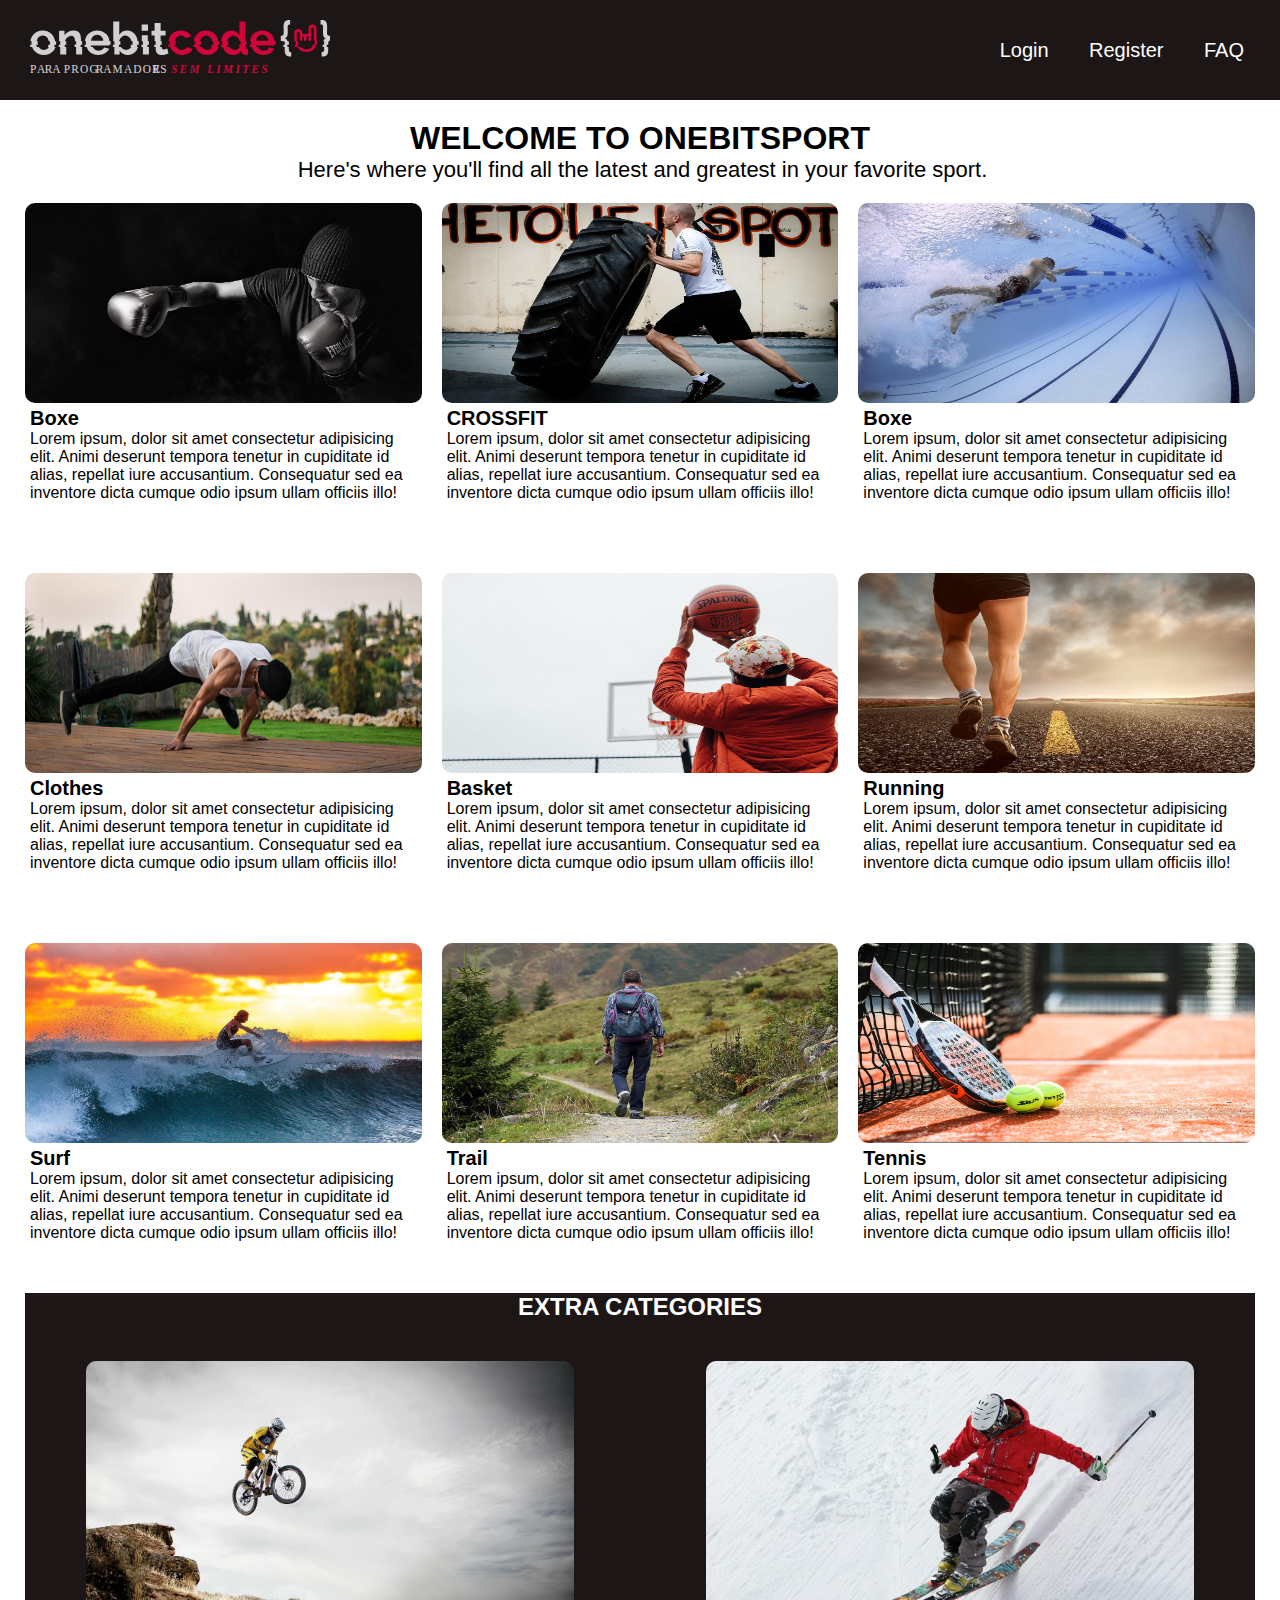
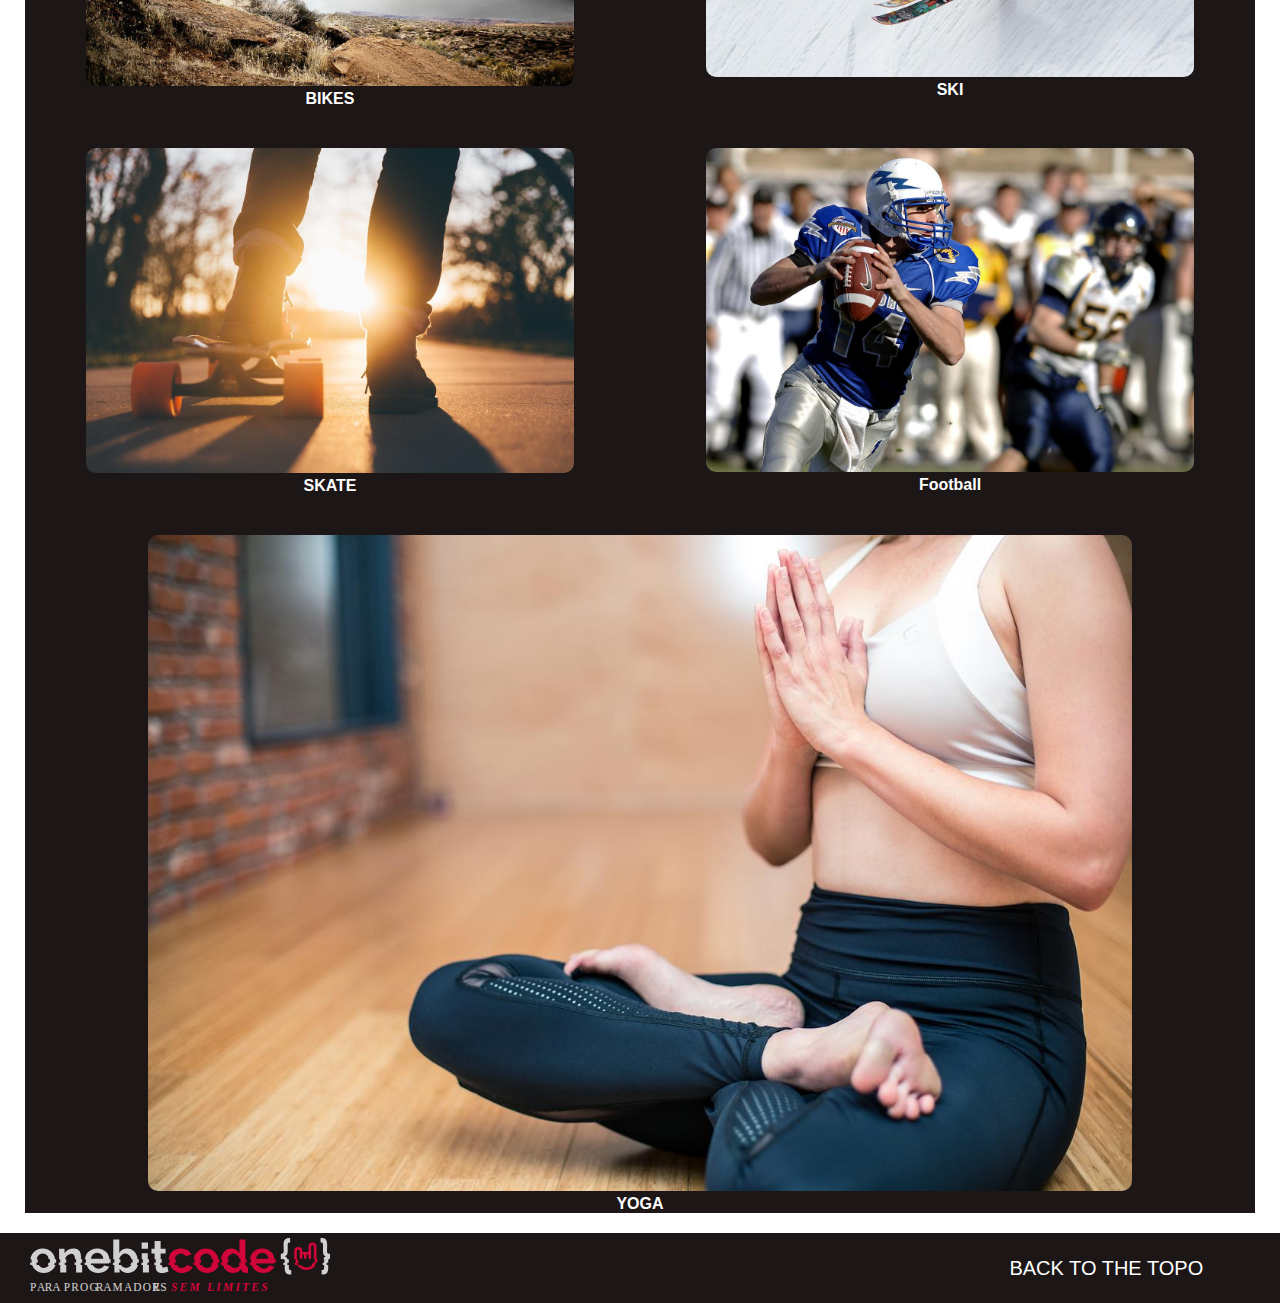
==== 03 - Academy OneBitCode/index.html @ 5e33a5fb "add the third project" ====
<!DOCTYPE html>
<html lang="en">
  <head>
    <meta charset="UTF-8" />
    <meta http-equiv="X-UA-Compatible" content="IE=edge" />
    <meta name="viewport" content="width=device-width, initial-scale=1.0" />
    <link rel="stylesheet" href="./style.css" />
    <title>Arkantos Sports</title>
  </head>
  <body>
    <nav class="nav">
      <div class="container">
        <div class="nav__logos">
          <a href="#"><img class="img__logo1" src="./img/logo-onebitcode.svg" alt="" /></a>
        </div>
        <div class="nav__links">
          <a class="nav__link" href="#">Login</a>
          <a class="nav__link" href="#">Register</a>
          <a class="nav__link" href="#">FAQ</a>
        </div>
      </div>
    </nav>
    <header>
      <h1>WELCOME TO ONEBITSPORT</h1>
      <p>Here's where you'll find all the latest and greatest in your favorite sport.</p>
    </header>
    <main class="main__container">
      <section class="section__container">
        <a href="">
          <div class="section__img section__box">
            <img class="img__section" src="./img/boxe.jpg" alt="" />
            <h5>Boxe</h5>
            <p>
              Lorem ipsum, dolor sit amet consectetur adipisicing elit. Animi deserunt tempora
              tenetur in cupiditate id alias, repellat iure accusantium. Consequatur sed ea
              inventore dicta cumque odio ipsum ullam officiis illo!
            </p>
          </div>
        </a>
        <a href="">
          <div class="section__img section__crossfit">
            <img class="img__section" src="./img/crossfit.jpg" alt="" />
            <h5>CROSSFIT</h5>
            <p>
              Lorem ipsum, dolor sit amet consectetur adipisicing elit. Animi deserunt tempora
              tenetur in cupiditate id alias, repellat iure accusantium. Consequatur sed ea
              inventore dicta cumque odio ipsum ullam officiis illo!
            </p>
          </div>
        </a>
        <a href="">
          <div class="section__img section__swimming">
            <img class="img__section" src="./img/natacao.jpg" alt="" />
            <h5>Boxe</h5>
            <p>
              Lorem ipsum, dolor sit amet consectetur adipisicing elit. Animi deserunt tempora
              tenetur in cupiditate id alias, repellat iure accusantium. Consequatur sed ea
              inventore dicta cumque odio ipsum ullam officiis illo!
            </p>
          </div>
        </a>
        <a href="">
          <div class="section__img section__clothes">
            <img class="img__section" src="./img/roupas.jpg" alt="" />
            <h5>Clothes</h5>
            <p>
              Lorem ipsum, dolor sit amet consectetur adipisicing elit. Animi deserunt tempora
              tenetur in cupiditate id alias, repellat iure accusantium. Consequatur sed ea
              inventore dicta cumque odio ipsum ullam officiis illo!
            </p>
          </div>
        </a>
        <a href="">
          <div class="section__img section__basket">
            <img class="img__section" src="./img/basquete.jpg" alt="" />
            <h5>Basket</h5>
            <p>
              Lorem ipsum, dolor sit amet consectetur adipisicing elit. Animi deserunt tempora
              tenetur in cupiditate id alias, repellat iure accusantium. Consequatur sed ea
              inventore dicta cumque odio ipsum ullam officiis illo!
            </p>
          </div>
        </a>
        <a href="">
          <div class="section__img section__running">
            <img class="img__section" src="./img/corrida.jpg" alt="" />
            <h5>Running</h5>
            <p>
              Lorem ipsum, dolor sit amet consectetur adipisicing elit. Animi deserunt tempora
              tenetur in cupiditate id alias, repellat iure accusantium. Consequatur sed ea
              inventore dicta cumque odio ipsum ullam officiis illo!
            </p>
          </div>
        </a>
        <a href="">
          <div class="section__img section__surf">
            <img class="img__section" src="./img/surf.jpg" alt="" />
            <h5>Surf</h5>
            <p>
              Lorem ipsum, dolor sit amet consectetur adipisicing elit. Animi deserunt tempora
              tenetur in cupiditate id alias, repellat iure accusantium. Consequatur sed ea
              inventore dicta cumque odio ipsum ullam officiis illo!
            </p>
          </div>
        </a>
        <a href="">
          <div class="section__img section__trail">
            <img class="img__section" src="./img/trilha.jpg" alt="" />
            <h5>Trail</h5>
            <p>
              Lorem ipsum, dolor sit amet consectetur adipisicing elit. Animi deserunt tempora
              tenetur in cupiditate id alias, repellat iure accusantium. Consequatur sed ea
              inventore dicta cumque odio ipsum ullam officiis illo!
            </p>
          </div>
        </a>
        <a href="">
          <div class="section__img section__tennis">
            <img class="img__section" src="./img/tenis.jpg" alt="" />
            <h5>Tennis</h5>
            <p>
              Lorem ipsum, dolor sit amet consectetur adipisicing elit. Animi deserunt tempora
              tenetur in cupiditate id alias, repellat iure accusantium. Consequatur sed ea
              inventore dicta cumque odio ipsum ullam officiis illo!
            </p>
          </div>
        </a>
      </section>
      <aside class="aside___container">
        <a href="" class="aside__title">
          <div>
            <h2>EXTRA CATEGORIES</h2>
          </div>
        </a>
        <a href="#">
          <div class="aside__bike">
            <img class="img__aside" src="./img/bicicletas.jpg" alt="" />
            <h4>BIKES</h4>
          </div>
        </a>
        <a href="" class="aside__bike">
          <div>
            <img class="img__aside" src="./img/esportesNaNeve.jpg" alt="" />
            <h4>SKI</h4>
          </div>
        </a>
        <a href="" class="aside__ski">
          <div>
            <img class="img__aside" src="./img/skate.jpg" alt="" />
            <h4>SKATE</h4>
          </div>
        </a>
        <a href="" class="aside__football">
          <div>
            <img class="img__aside" src="./img/futebolAmericano.jpg" alt="" />
            <h4>Football</h4>
          </div>
        </a>
        <a href="" class="aside__yoga">
          <div>
            <img class="img__aside" src="./img/yoga.jpg" alt="" />
            <h4>YOGA</h4>
          </div>
        </a>
      </aside>
    </main>
    <footer class="footer__container">
      <div class="container">
        <div class="footer__logos">
          <a href="#"><img class="img__logo1" src="./img/logo-onebitcode.svg" alt="" /></a>
        </div>
        <a class="footer__link" href="#backToTop">BACK TO THE TOPO</a>
      </div>
    </footer>
  </body>
</html>
---- 03 - Academy OneBitCode/style.css ----
* {
  padding: 0;
  box-sizing: border-box;
  margin: 0;
  font-family: Arial, Helvetica, sans-serif;
  text-decoration: none;
}
/*START OF NAVBAR*/
.nav {
  background-color: #1c1616;
}
.nav .container {
  display: flex;
  justify-content: space-between;
  align-items: center;
  height: 100px;
  width: 100%;
  flex-wrap: wrap;
}
.nav__link {
  box-shadow: inset 0 0 0 0 #54b3d6;
  color: #54b3d6;
  padding: 0 0.25rem;
  margin: 0 -0.25rem;
  transition: color 0.3s ease-in-out, box-shadow 0.3s ease-in-out;
}
.nav__link:hover {
  color: #fff;
  box-shadow: inset 200px 0 0 0 #54b3d6;
}
.nav__link {
  color: white;
  padding-right: 40px;
  text-decoration: none;
  font-size: 20px;
  font-weight: 500;
  line-height: 1.5;
  text-decoration: none;
}
.img__logo1 {
  width: 300px;
  margin-left: 30px;
}
/*END OF NAVBAR*/

/*START OF HEADER*/
.main__container {
  display: flex;
  margin-left: 25px;
  flex-wrap: wrap;
  justify-content: space-between;
}
header h1 {
  text-align: center;
  margin-top: 20px;
}
header p {
  text-align: center;
  margin-bottom: 20px;
  font-size: 22px;
}
/*END OF HEADER*/

/*START OF SECTION*/
.section__container {
  /* background: rgb(196, 93, 93); */
  border-radius: 10px;
  text-align: start;
  gap: 20px;

  display: grid;
  grid-template-columns: 1fr 1fr 1fr;
  width: 70%;
}
.section__container a {
  text-decoration: none;
  color: black;
  transition: 0.5s ease;
  border-radius: 10px;
  height: 350px;
}
.section__container a:hover {
  background-color: #3d2a2a80;
}
.section__container div h5 {
  font-size: 20px;
}
.section__container div h5,
p {
  padding-left: 5px;
}
.img__section {
  width: 100%;
  height: 200px;
  border-radius: 10px;
}
/*END OF SECTION*/

/*START OF ASIDE*/
.aside___container {
  background-color: #1c1616;
  text-align: center;
  max-width: 350px;
  border-radius: 10px;
  display: flex;
  flex-direction: column;
}
.aside___container div h4,
h2 {
  color: #fff;
}
.img__aside {
  max-width: 80%;
  border-radius: 10px;
  margin-top: 30px;
}
.aside___container a div {
  background-color: #1c1616;
  transition: 0.5s ease;
}
.aside___container div:hover {
  background-color: #301616;
}
/*END OF ASIDE*/

/*START FOOTER*/
.footer__container .container {
  background-color: #1c1616;
  display: flex;
  justify-content: space-between;
  align-items: center;
  padding-right: 6%;
  min-height: 70px;
  margin-top: 20px;
  flex-wrap: wrap;
}
.footer__link {
  box-shadow: inset 0 0 0 0 #54b3d6;
  color: #54b3d6;
  padding: 0 0.25rem;
  margin: 0 -0.25rem;
  transition: color 0.2s ease-in-out, box-shadow 0.2s ease-in-out;
}
.footer__link:hover {
  color: #fff;
  box-shadow: inset 220px 0 0 0 #54b3d6;
}
.footer__link {
  color: white;
  text-decoration: none;
  font-size: 20px;
  font-weight: 500;
  line-height: 1.5;
  text-decoration: none;
}
/*END FOOTER*/

@media (min-width: 2000px) {
  header h1 {
    font-size: 35px;
  }
  header p {
    font-size: 27px;
  }
  .section__container div h5 {
    font-size: 32px;
  }
  .section__container div p {
    font-size: 22px;
  }
  .section__container {
    grid-template-columns: 1fr 1fr;
  }
  .section__container a {
    height: 450px;
  }
  .img__section {
    width: 100%;
    height: 300px;
  }
  .aside___container {
    max-width: 550px;
  }
}

@media (max-width: 1303px) {
  .main__container {
    margin-right: 25px;
  }
  .section__container {
    width: 100%;
  }
  .aside___container {
    min-width: 100%;
    display: grid;
    grid-template-columns: 1fr 1fr;
    gap: 10px;
  }
  .aside__title {
    grid-column: 1/3;
  }
  .aside__yoga {
    grid-column: 1/3;
  }
}

@media (max-width: 1024px) {
  .section__container {
    grid-template-columns: 1fr 1fr;
    margin-bottom: 150px;
  }
  .section__container a:nth-of-type(9) {
    /*This is for the Yoga image fit better*/
    grid-column: 1/3;
  }
  .section__container a:nth-of-type(9) img {
    width: 100%;
    height: 400px;
  }
}

@media (max-width: 768px) {
  .section__container {
    display: flex;
    flex-direction: column;
    gap: 150px;
  }

  .img__section {
    width: 100%;
    height: 400px;
    border-radius: 10px;
  }
  .aside___container {
    display: flex;
  }
}

@media (max-width: 624px) {
  .nav .container {
    justify-content: center;
    align-items: center;
  }
  .footer__container .container {
    justify-content: center;
    align-items: center;
  }
  .nav__link {
    padding-right: 10px;
  }
}

@media (max-width: 480px) {
  header h1 {
    margin-top: 10px;
    margin-bottom: 10px;
    font-size: 20px;
  }
  header p {
    margin-bottom: 10px;
    font-size: 17px;
  }
  .section__container {
    margin-bottom: 20px;
  }
  .section__container {
    gap: 10px;
  }
  .section__container a {
    height: 370px;
  }
  .section__container a:nth-of-type(9) img {
    width: 100%;
    height: 220px;
  }
  .img__section {
    width: 100%;
    height: 220px;
  }
  .img__logo1 {
    width: 250px;
    margin-left: 30px;
  }
}

@media (max-width: 330px) {
  .section__container {
    margin-bottom: 20px;
  }
  header h1 {
    margin-top: 10px;
    margin-bottom: 10px;
    font-size: 20px;
  }
  header p {
    margin-bottom: 10px;
    font-size: 17px;
  }

  .section__container {
    gap: 10px;
  }
  .section__container a {
    height: 300px;
  }
  .img__section {
    width: 100%;
    height: 150px;
  }
  .nav .container {
    justify-content: center;
    align-items: center;
  }
  .nav__link {
    padding-right: 10px;
  }
  .img__logo1 {
    width: 250px;
    margin-left: 30px;
  }
  .section__container a:nth-of-type(9) img {
    width: 100%;
    height: 150px;
  }
  .footer__container .container {
    justify-content: center;
  }
}
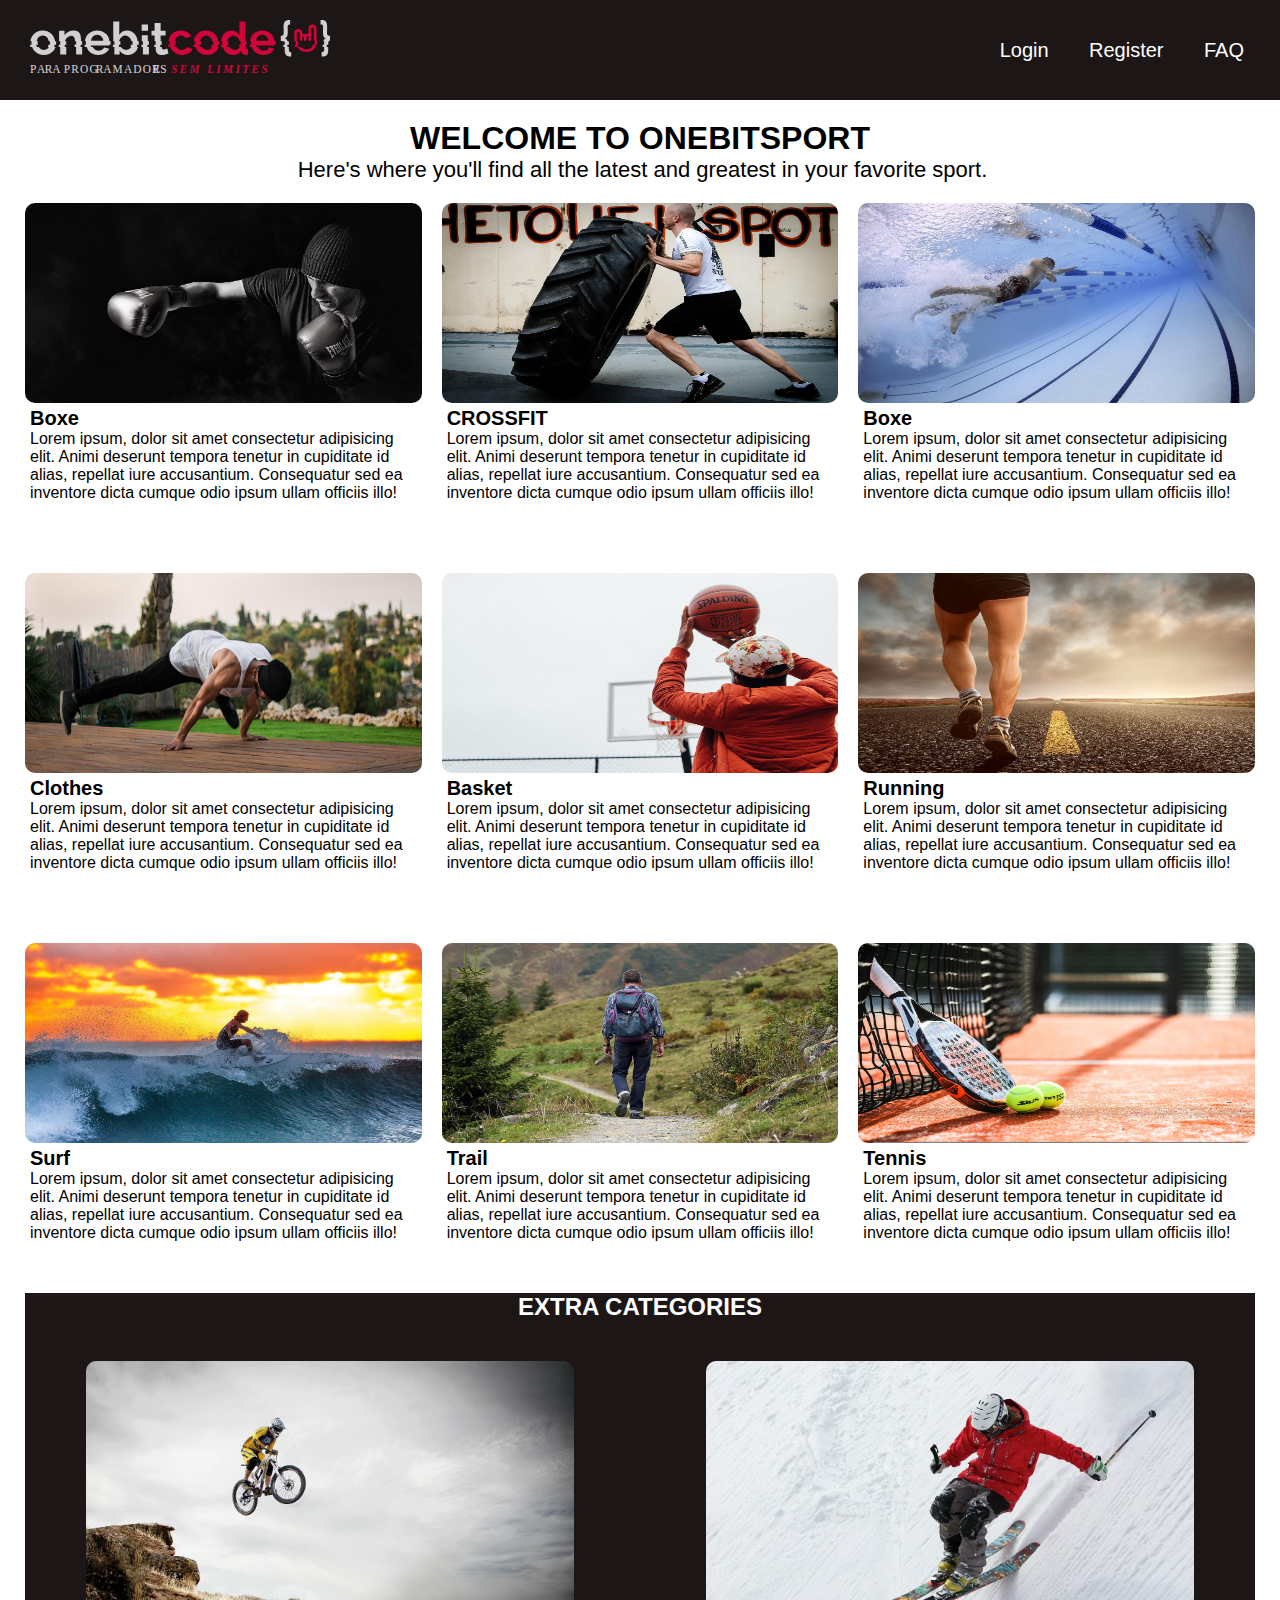
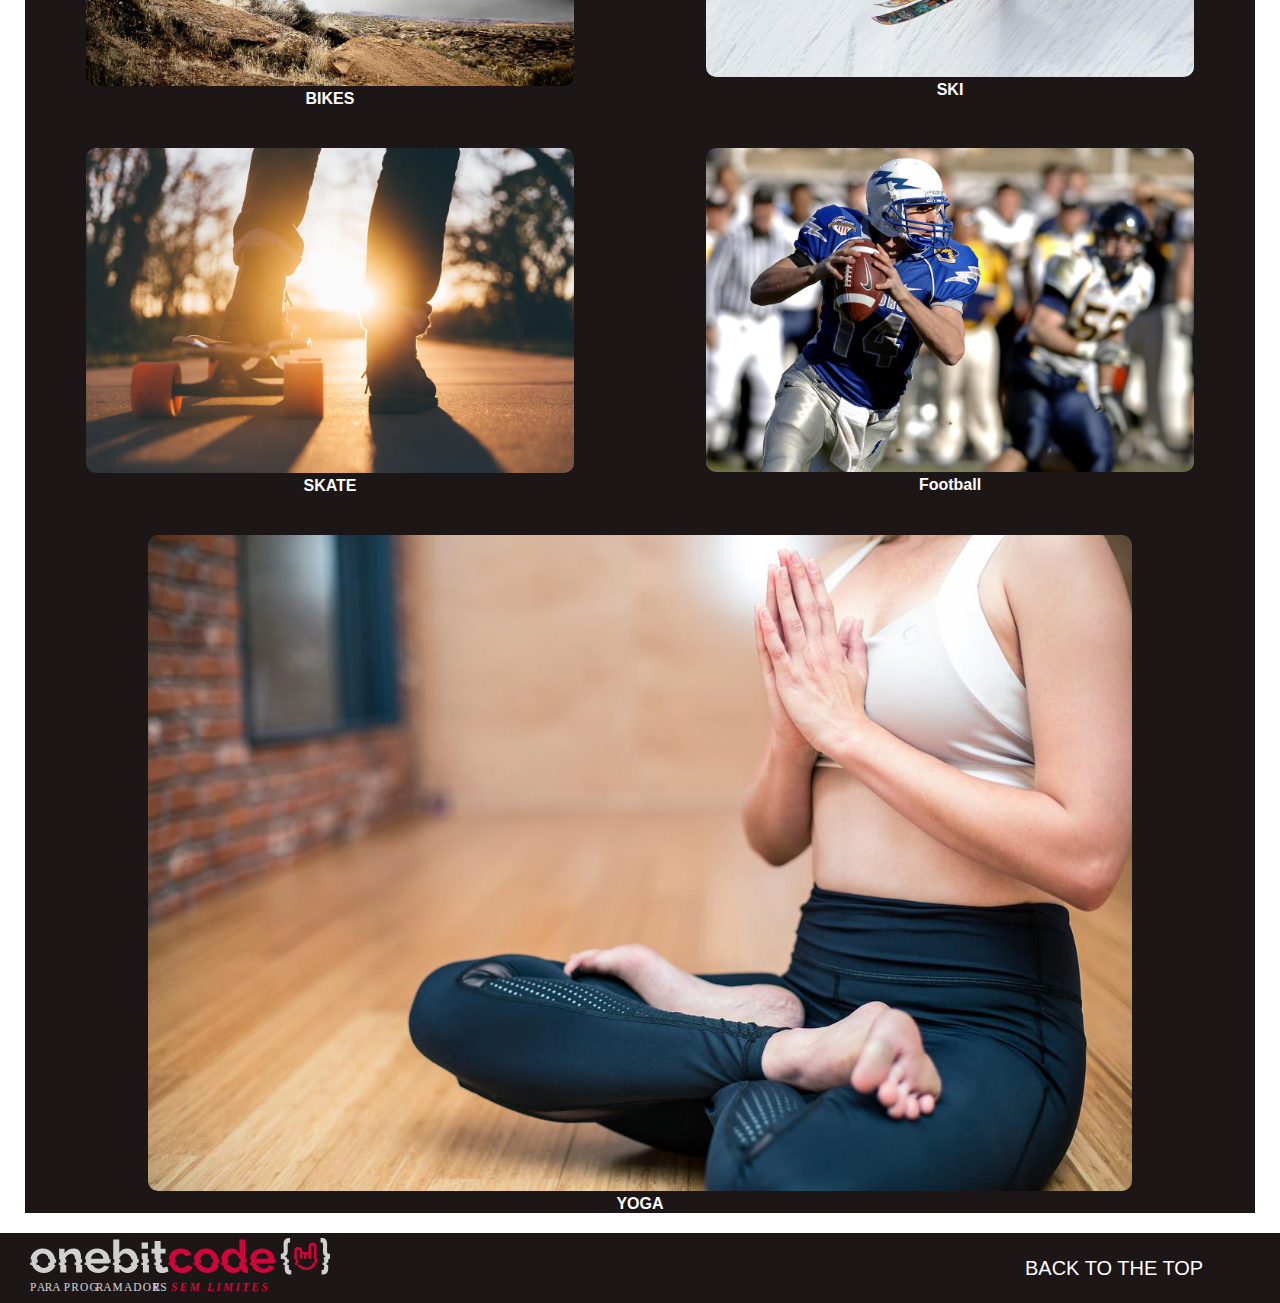
==== commit 8d555aa7: "add the link for the third project" ====
--- a/03 - Academy OneBitCode/index.html
+++ b/03 - Academy OneBitCode/index.html
@@ -169,7 +169,7 @@
         <div class="footer__logos">
           <a href="#"><img class="img__logo1" src="./img/logo-onebitcode.svg" alt="" /></a>
         </div>
-        <a class="footer__link" href="#backToTop">BACK TO THE TOPO</a>
+        <a class="footer__link" href="#backToTop">BACK TO THE TOP</a>
       </div>
     </footer>
   </body>
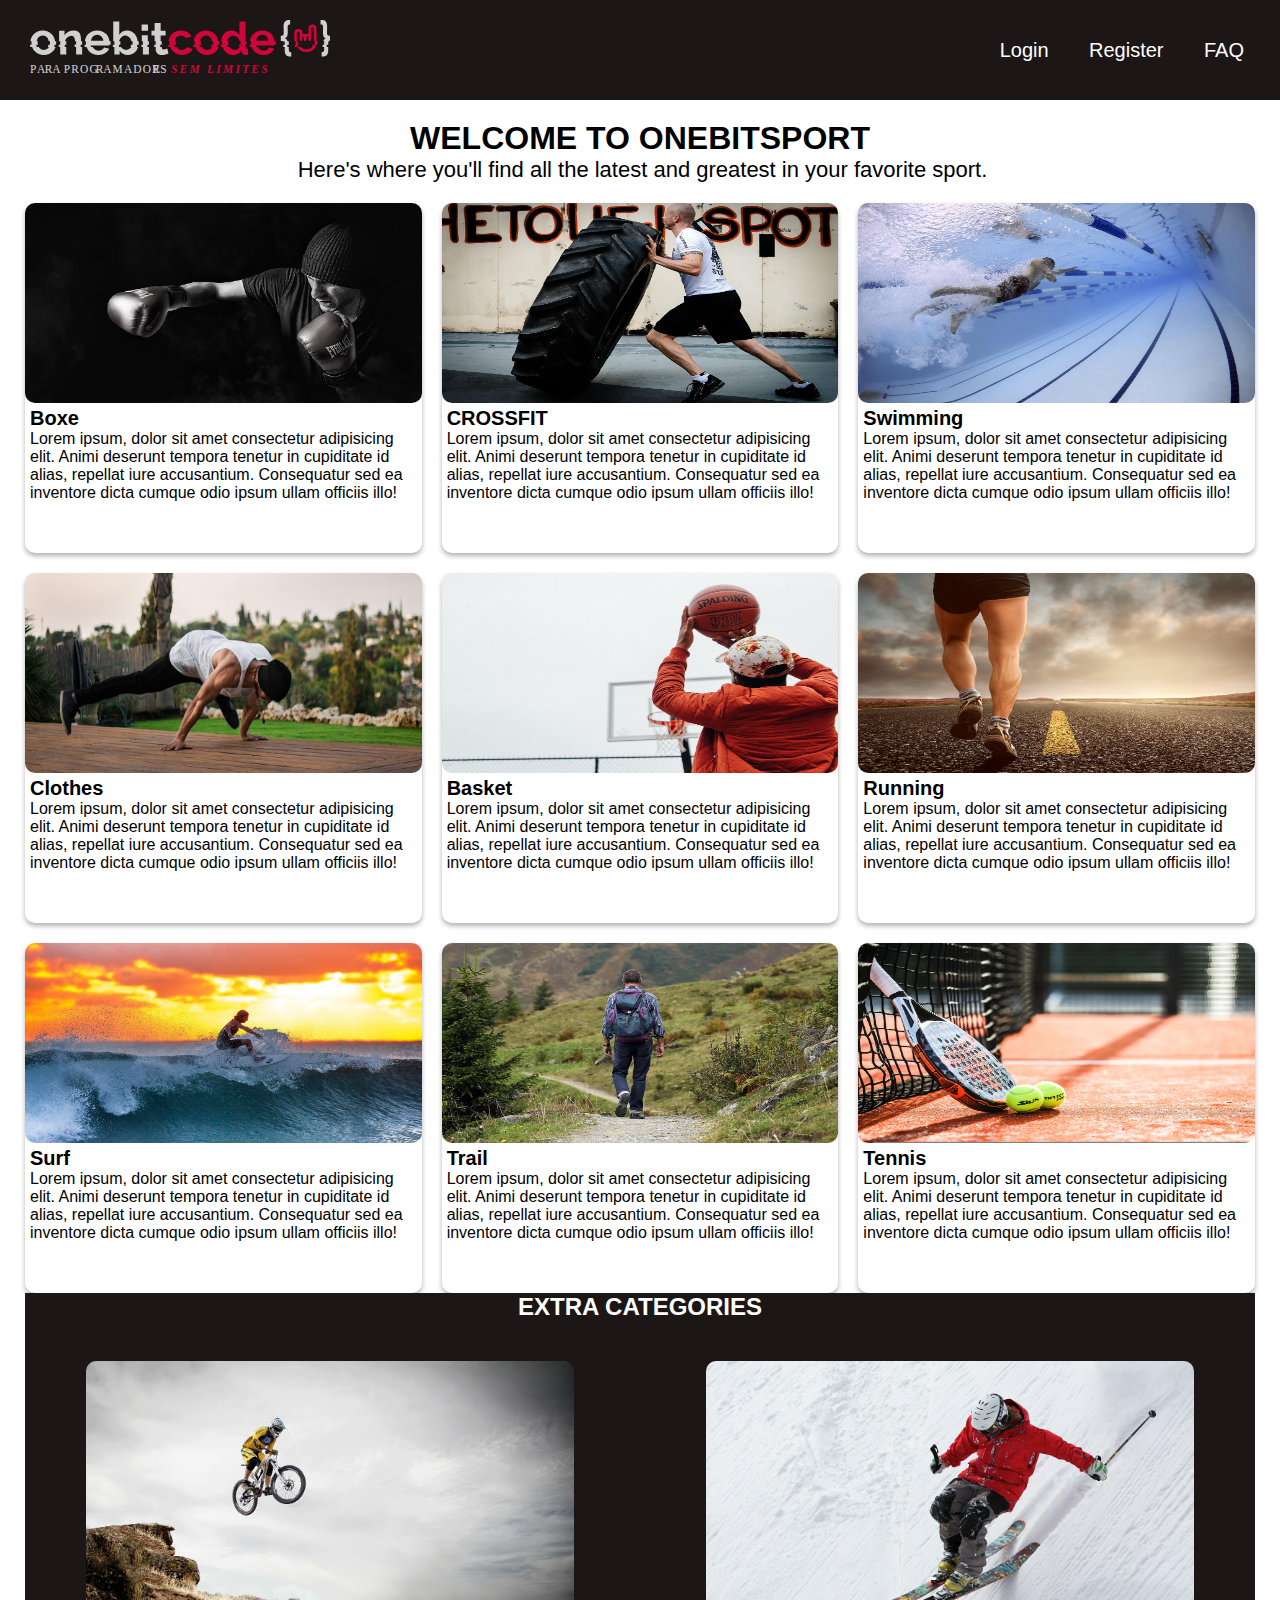
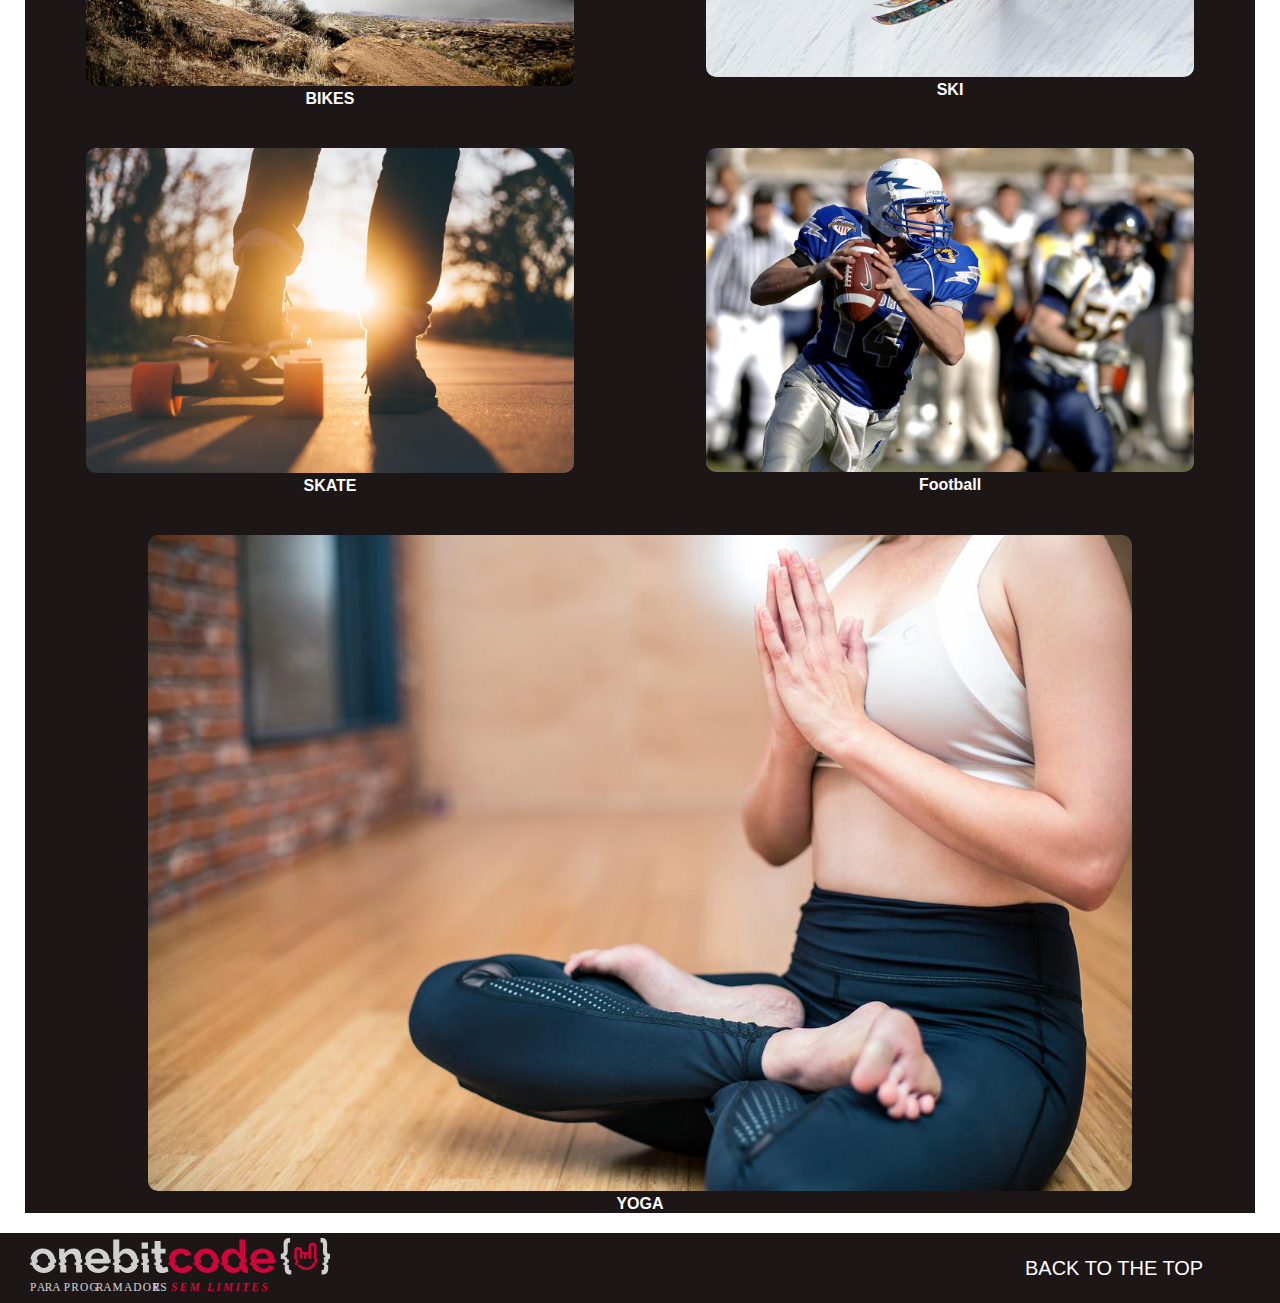
==== commit 8dfb6e6c: "fix the swmming name" ====
--- a/03 - Academy OneBitCode/index.html
+++ b/03 - Academy OneBitCode/index.html
@@ -51,7 +51,7 @@
         <a href="">
           <div class="section__img section__swimming">
             <img class="img__section" src="./img/natacao.jpg" alt="" />
-            <h5>Boxe</h5>
+            <h5>Swimming</h5>
             <p>
               Lorem ipsum, dolor sit amet consectetur adipisicing elit. Animi deserunt tempora
               tenetur in cupiditate id alias, repellat iure accusantium. Consequatur sed ea
--- a/03 - Academy OneBitCode/style.css
+++ b/03 - Academy OneBitCode/style.css
@@ -24,10 +24,19 @@
   margin: 0 -0.25rem;
   transition: color 0.3s ease-in-out, box-shadow 0.3s ease-in-out;
 }
-.nav__link:hover {
-  color: #fff;
-  box-shadow: inset 200px 0 0 0 #54b3d6;
-}
+.nav__links a:nth-of-type(1):hover {
+  color: #fff;
+  box-shadow: inset 2.8em 0 0 0 #54b3d6;
+}
+.nav__links a:nth-of-type(2):hover {
+  color: #fff;
+  box-shadow: inset 4em 0 0 0 #54b3d6;
+}
+.nav__links a:nth-of-type(3):hover {
+  color: #fff;
+  box-shadow: inset 2.3em 0 0 0 #54b3d6;
+}
+
 .nav__link {
   color: white;
   padding-right: 40px;
@@ -78,9 +87,11 @@
   transition: 0.5s ease;
   border-radius: 10px;
   height: 350px;
+  box-shadow: 0 3px 5px rgba(0, 0, 0, 0.3);
 }
 .section__container a:hover {
   background-color: #3d2a2a80;
+  transform: scale(1.08);
 }
 .section__container div h5 {
   font-size: 20px;
@@ -120,6 +131,9 @@
 }
 .aside___container div:hover {
   background-color: #301616;
+}
+.aside___container div:hover img {
+  transform: scale(1.02);
 }
 /*END OF ASIDE*/
 
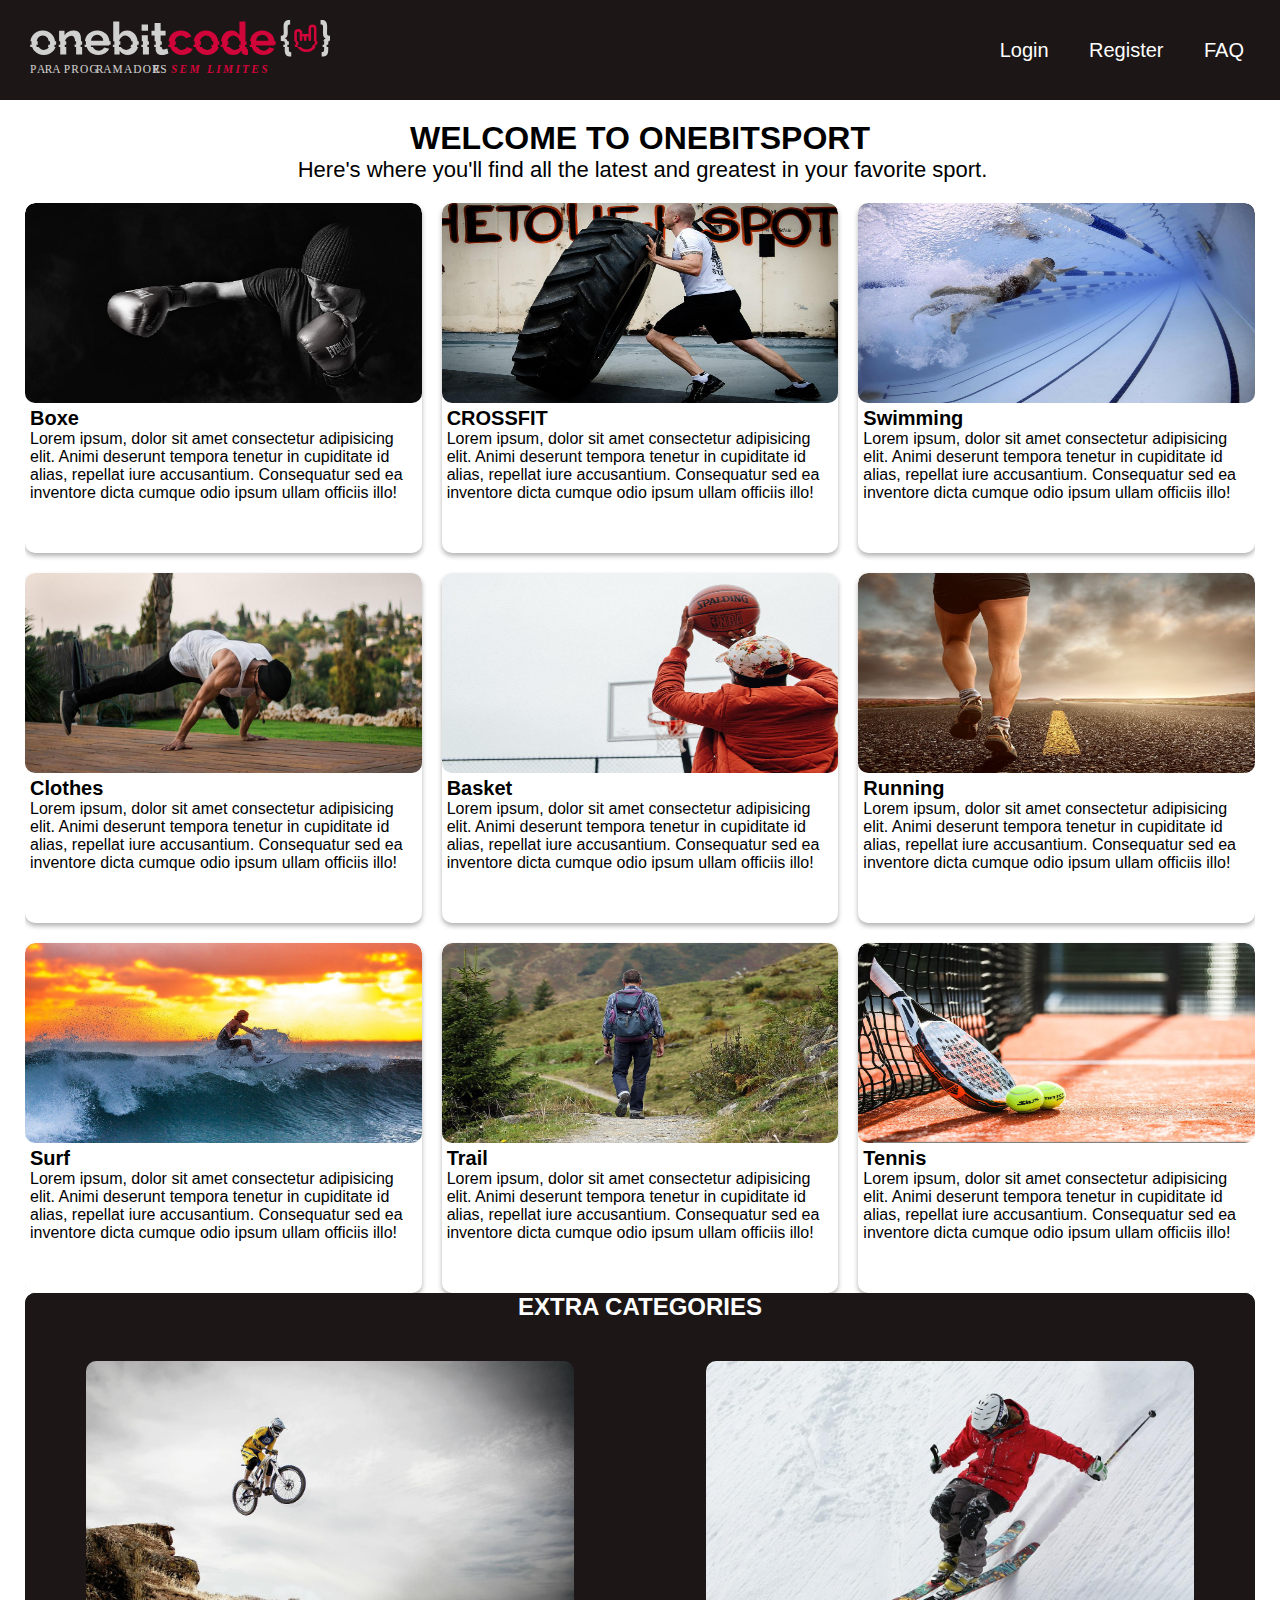
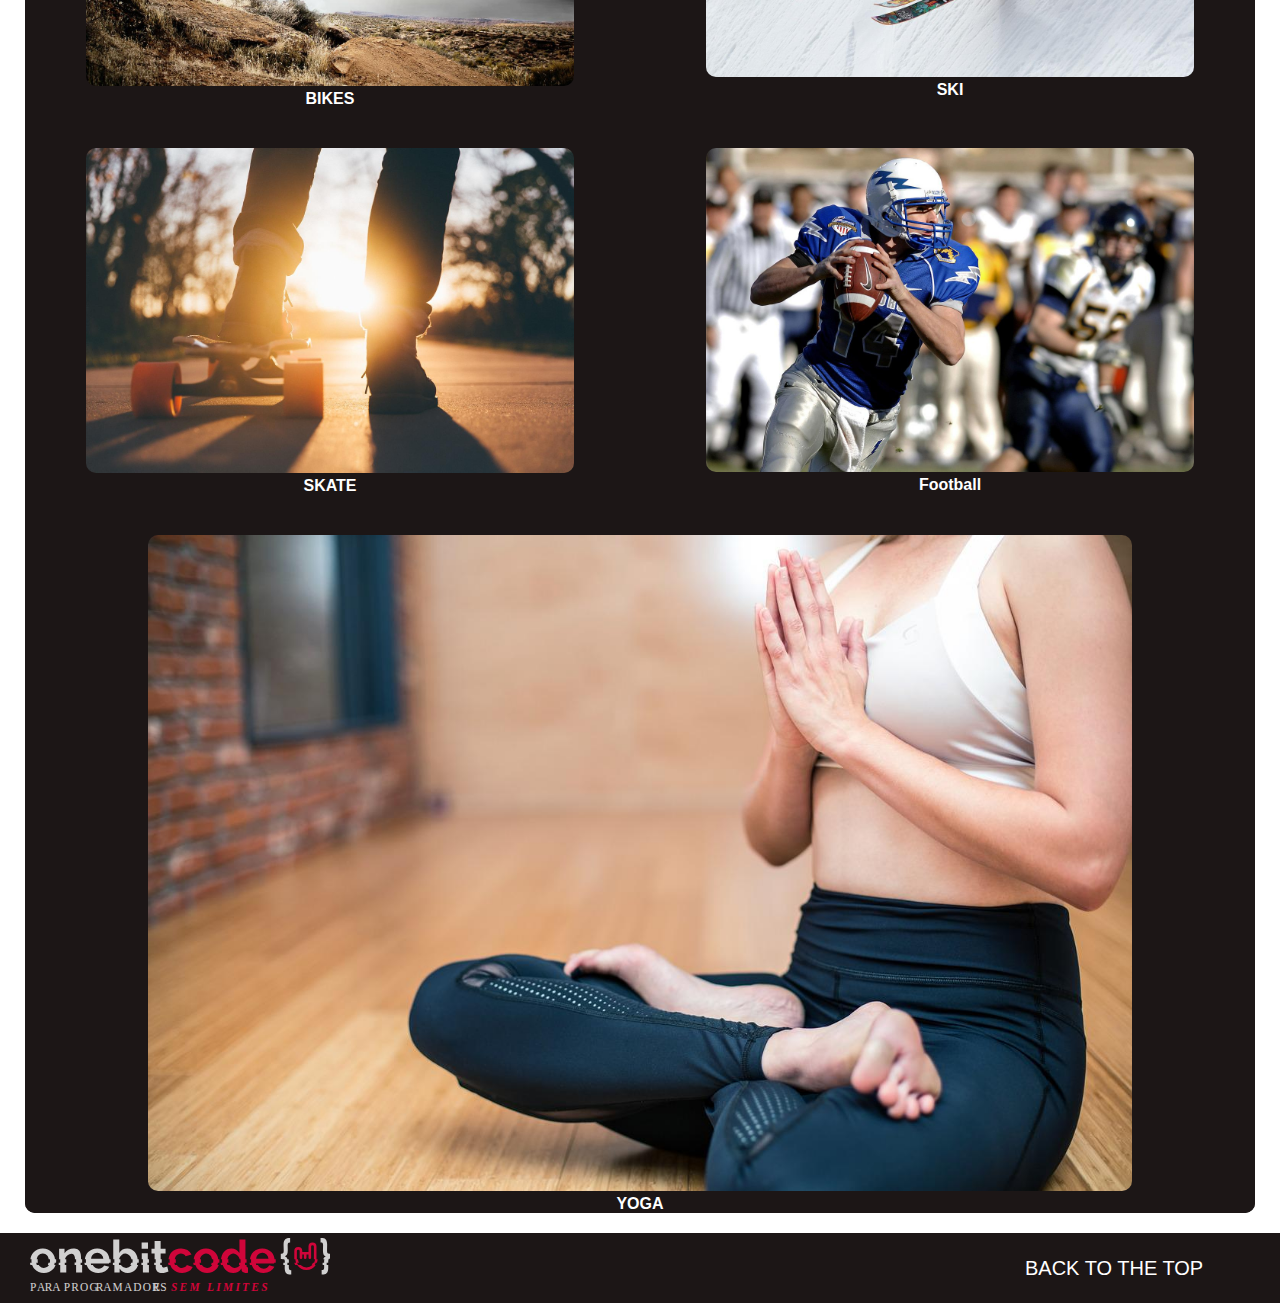
==== commit 10c0de4f: "add a overflow-x to remove the scroll bar, and add the func of the backtothetop" ====
--- a/03 - Academy OneBitCode/index.html
+++ b/03 - Academy OneBitCode/index.html
@@ -21,7 +21,7 @@
       </div>
     </nav>
     <header>
-      <h1>WELCOME TO ONEBITSPORT</h1>
+      <h1 id="header__welcome">WELCOME TO ONEBITSPORT</h1>
       <p>Here's where you'll find all the latest and greatest in your favorite sport.</p>
     </header>
     <main class="main__container">
@@ -169,7 +169,7 @@
         <div class="footer__logos">
           <a href="#"><img class="img__logo1" src="./img/logo-onebitcode.svg" alt="" /></a>
         </div>
-        <a class="footer__link" href="#backToTop">BACK TO THE TOP</a>
+        <a class="footer__link" href="#header__welcome">BACK TO THE TOP</a>
       </div>
     </footer>
   </body>
--- a/03 - Academy OneBitCode/style.css
+++ b/03 - Academy OneBitCode/style.css
@@ -4,6 +4,7 @@
   margin: 0;
   font-family: Arial, Helvetica, sans-serif;
   text-decoration: none;
+  overflow-x: hidden; /* Hide horizontal scrollbar */
 }
 /*START OF NAVBAR*/
 .nav {
